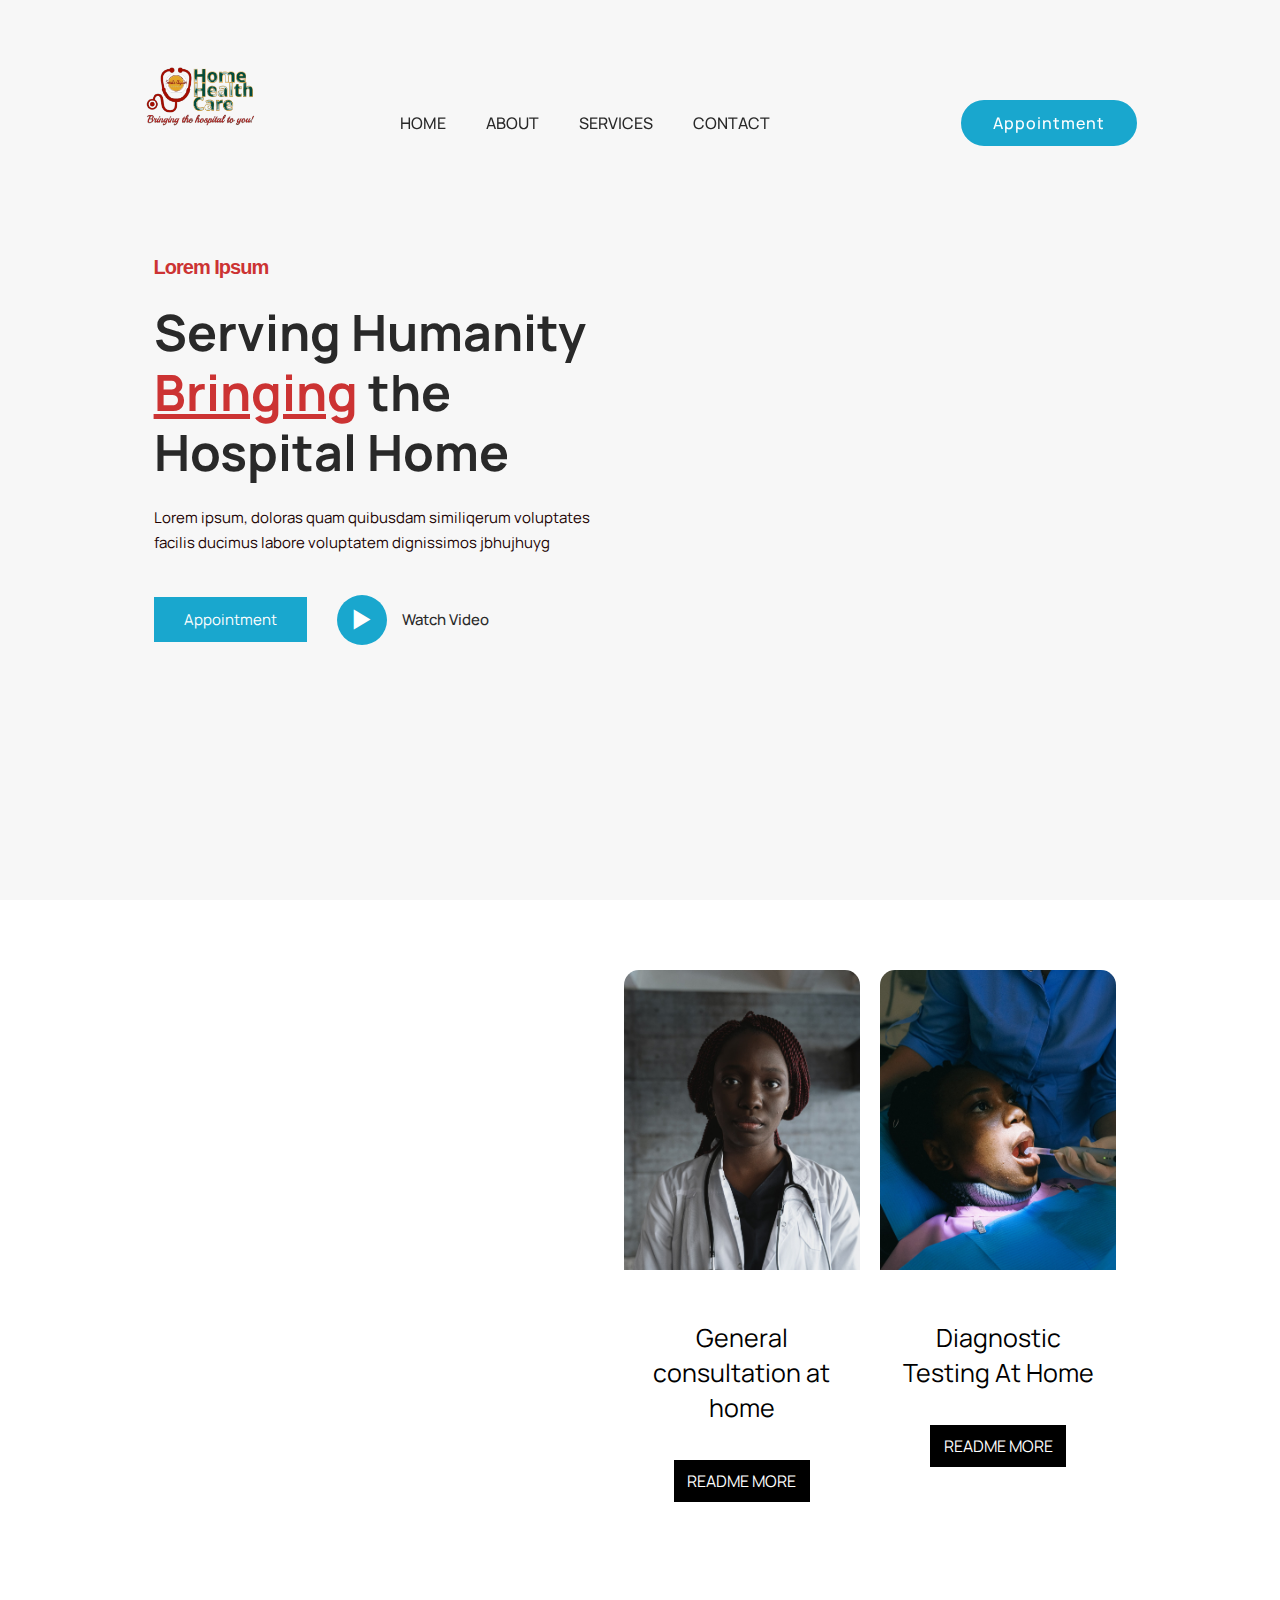
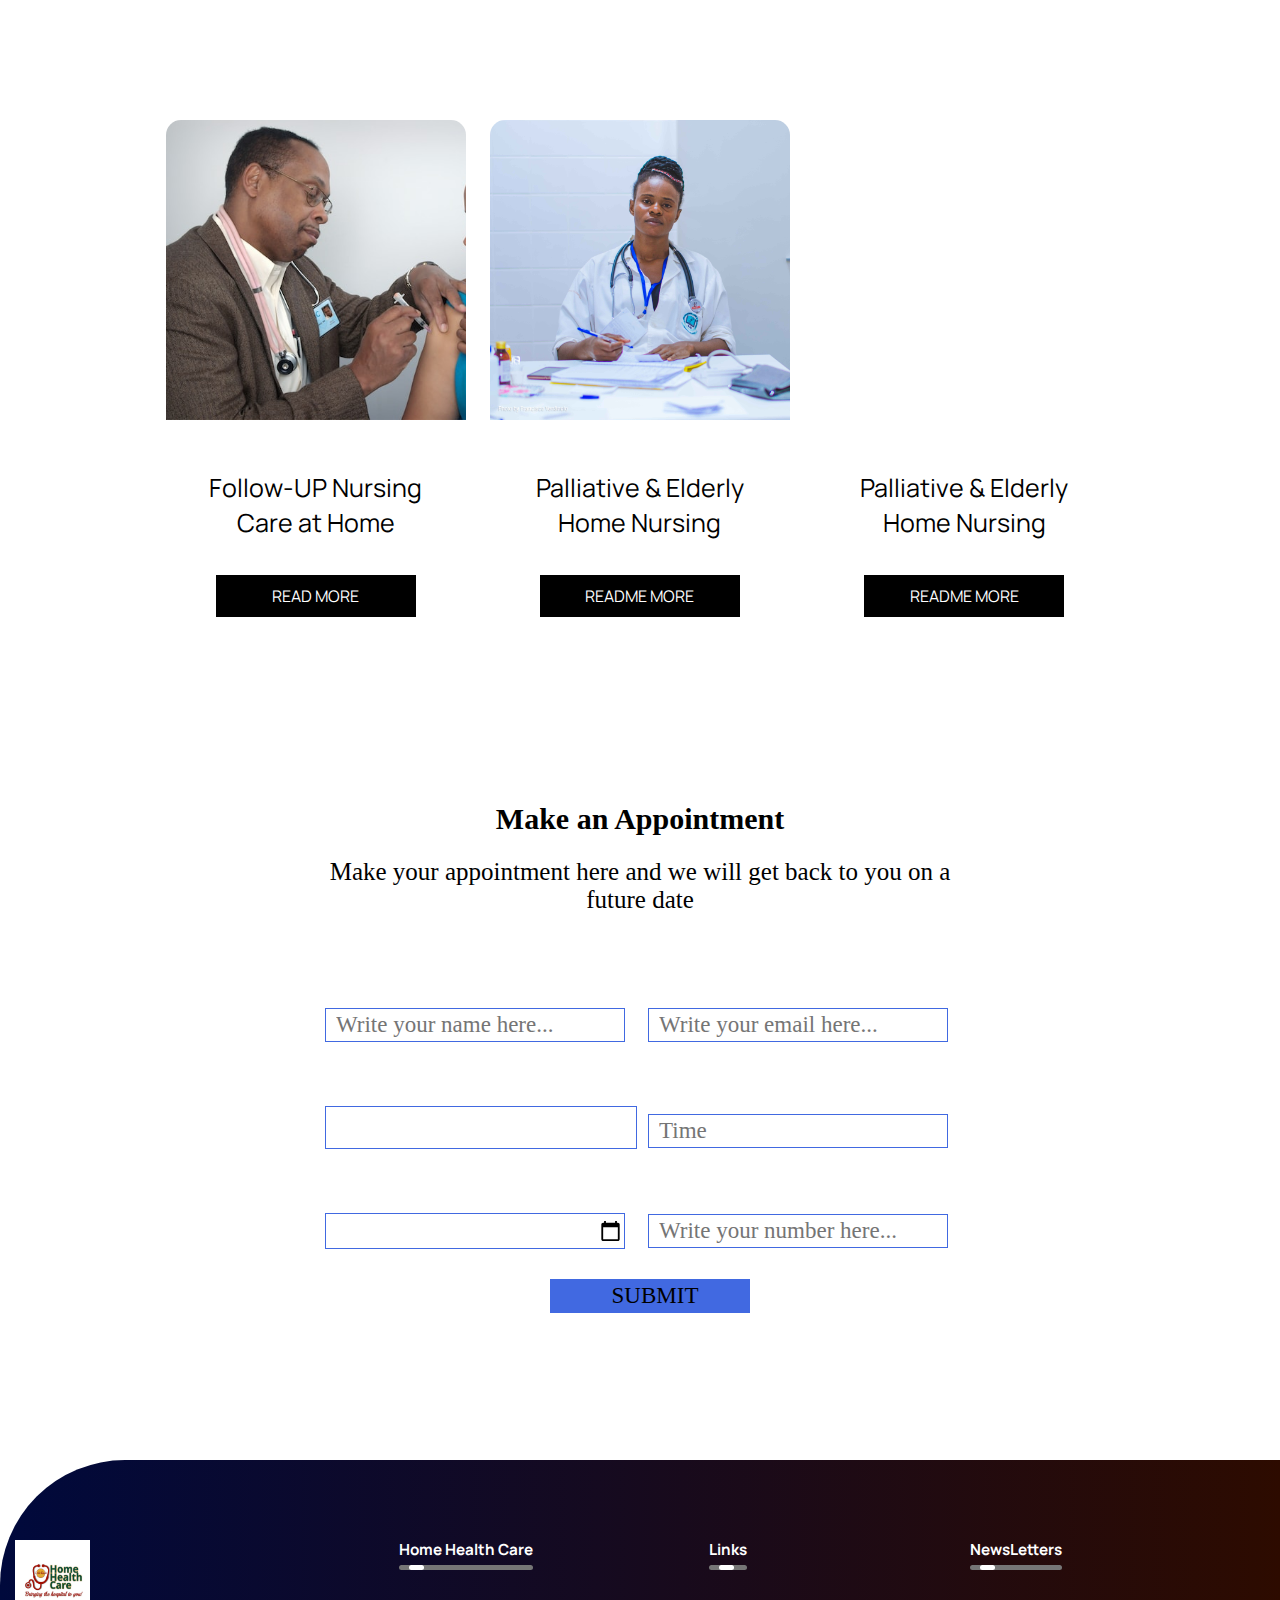
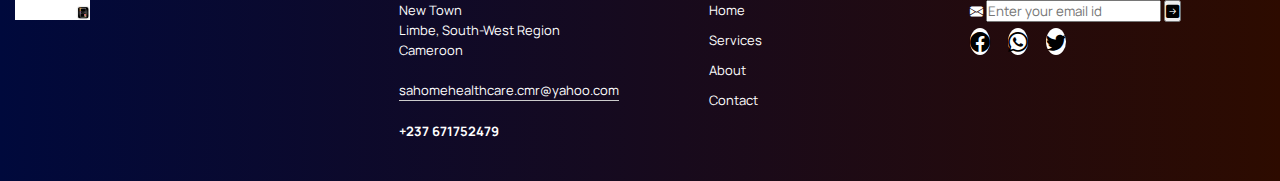
==== homeCare.html @ 4d03e2e9 "assemble-all-pages" ====
<!DOCTYPE html>
<html lang="en">
<head>
    <meta charset="UTF-8">
    <meta http-equiv="X-UA-Compatible" content="IE=edge">
    <meta name="viewport" content="width=device-width, initial-scale=1.0">
    <title>Home Page</title>
   <link rel="stylesheet" href="healthcare.css">
    
   <link href="https://cdn.jsdelivr.net/npm/bootstrap@5.3.0-alpha3/dist/css/bootstrap.min.css" rel="stylesheet" integrity="sha384-KK94CHFLLe+nY2dmCWGMq91rCGa5gtU4mk92HdvYe+M/SXH301p5ILy+dN9+nJOZ" crossorigin="anonymous">
<script src="https://cdn.jsdelivr.net/npm/bootstrap@5.3.0-alpha3/dist/js/bootstrap.bundle.min.js" integrity="sha384-ENjdO4Dr2bkBIFxQpeoTz1HIcje39Wm4jDKdf19U8gI4ddQ3GYNS7NTKfAdVQSZe" crossorigin="anonymous"></script>
   <link rel="stylesheet" href="https://cdn.jsdelivr.net/npm/bootstrap-icons@1.10.4/font/bootstrap-icons.css">
    <link rel="preconnect" href="https://fonts.googleapis.com">
    <link rel="preconnect" href="https://fonts.gstatic.com" crossorigin>
    <link href="https://fonts.googleapis.com/css2?family=Manrope:wght@200;300;400;500;600;700&family=Montserrat:wght@100;200;300&display=swap" rel="stylesheet">

    <link rel="stylesheet"
     href="https://unpkg.com/boxicons@latest/css/boxicons.min.css">
</head>
<body>
    <header> 
        <a href="#" class="logo"><img src="./images/logo rbg.png" alt=""></a>
        <ul class="navmenu">
            <li><a href="./home-page/home.html">HOME</a></li>
            <li><a href="./home-page/about.html">ABOUT</a></li>
            <li><a href="#services">SERVICES</a></li>
            <li><a href="./home-page/contact.html">CONTACT</a></li>
           
            
        </ul>
        <div class="nav-icon">
            <a href="#appointment" class="btn">Appointment</a>
            <div class="bx bx-menu" id="menu-icon"></div>
        </div>
        
    </header>


    <!--home-section-->
     <section class="home" id="">
        <div class="home-text">
            <h4>Lorem Ipsum </h4>
            <h1>Serving Humanity <span>Bringing</span> the <br> Hospital Home</h1>
            <p>Lorem ipsum, doloras quam quibusdam similiqerum voluptates facilis ducimus labore voluptatem dignissimos jbhujhuyg</p>
             
             <div class="main-btn">
                <a href="#appointment" class="btn-1" >Appointment</a>
                <a href="https://youtu.be/HvAa45mCHGQ" class="btn-2"><span><i class='bx bx-play'></i></span>Watch Video</a>
             </div>
           
           </div>
          <div class="home-img">
            <img src="./images/black-female-doctor-examining-small-boy-with-stethoscope-during-home-visit-due-covid19-pandemic.jpg"  alt="">
          </div>
        </section>
        <!-----services-->
        <section id="services" >
          <div class="container">
            <div class="video-wrapper"> 
                <video  autoplay loop muted plays-inline class="video">
                  <source src="Kampus.mp4" type="video/mp4">
                </video>
               </div>
                <div class="card">
                  <div class="card-image card-1"></div>
                    <h2></h2>
                    <p>General consultation at home</p>
                    <a href="#">README MORE</a>
                </div>
                <div class="card">
                    <div class="card-image card-2"></div>
                      <h2></h2>
                      <p>Diagnostic Testing At Home</p>
                      <a href="#">README MORE</a>
                  </div>
               </div>
               <div class="div"> 
                 <div class="card">
                   <div class="card-image card-3"></div>
                     <h2></h2>
                     <p>Follow-UP Nursing Care at Home</p>
                    <a href="#">READ MORE</a>
                 </div>
                  <div class="card">
                     <div class="card-image card-4"></div>
                      <h2></h2>
                      <p>Palliative & Elderly Home Nursing</p>
                      <a href="#">README MORE</a>
                  </div>
                  <div class="card">
                    <div class="card-image card-5"></div>
                     <h2></h2>
                     <p>Palliative & Elderly Home Nursing</p>
                     <a href="#">README MORE</a>
                 </div>
               </div>
        </section>
        <!----appointment-->
      <section class="main_bg" id="appointment">
         <div class="app">
                <div class="form-text">
                    <h1 style="color:black; font-size:30px;"><span></span>Make an Appointment <span></span></h1>
                    <p style="color:black; font-size:25px;">Make your appointment here and we will get back to you on a future date</p>
                </div>
                <div class="main-form">
                    <form action="index.php" method="get">
                        <div>
                            <span>Your full name ?</span>
                            <input type="text" name="name" id="name" placeholder="Write your name here..." required>
                        </div>
                        <div>
                            <span>Your email address ?</span>
                            <input type="email" name="name" id="name" placeholder="Write your email here..." required> 
                        </div>
                        <div>
                            <span>Services</span>
                            <select name="people" id="people" required>
                                
                                <option value="1">General Check-up</option>
                                <option value="2">Dental Check-up</option>
                                <option value="3">Blood Test</option>
                                <option value="4">Vaccination</option>
                            </select>
                        </div>
                        <div>
                            <span>What time ?</span>
                            <input type="text" name="time" id="time" placeholder="Time" required>
                        </div>
                        <div>
                            <span>What is the date ?</span>
                            <input type="date" name="date" id="date" placeholder="date" required>
                        </div>
                        <div>
                            <span>Your phone number ?</span>
                            <input type="number" name="number" id="number" placeholder="Write your number here..." required>
                        </div>
                        <div id="submit">
                            <input type="submit" value="SUBMIT" id="submit">
                        </div>
                    </form>
                </div>    
         </div>
      </section>   
        <!---footer-->
    </section>
    <footer>
   <div class="row">
       <div class="col" style="display: block;">
           <img src="healthcare.png" class="logo" style="float:left; margin-left: 0px 0px 0px 30px; height: 80px;padding-left: 5px;">
          
       </div>
       <div class="col">
           <h3>Home Health Care<div class="underline"><span></span></div></h3>
           <p>New Town</p>
           <p>Limbe, South-West Region</p>
           <p>Cameroon</p>
           <p class="email-id">sahomehealthcare.cmr@yahoo.com</p>
           <h4>+237 671752479</h4>
       </div>
       <div class="col">
           <h3>Links<div class="underline"><span></span></div></h3>
           <ol>
               <li><a href="">Home</a></li>
               <li><a href="">Services</a></li>
               <li><a href="">About</a></li>
               <li><a href="">Contact</a></li>
           </ol>
       </div>
       <div class="col">
           <h3>NewsLetters<div class="underline"><span></span></div></h3>
           <form class=".dig">
               <i class="bi bi-envelope-fill"></i>
               <input type="email" placeholder="Enter your email id" req />
               <button type="submit"><i class="bi bi-arrow-right-square-fill" style="color:black"></i></button>
           </form>
           <div class="social-icons">
               <i class="bi bi-facebook"></i>
               <i class="bi bi-whatsapp"></i>
               <i class="bi bi-twitter"></i>
           </div>
       </div>
   </div>
  <!------<hr />--->
  <!-------- <p class="copyright">Bringing the hospital home</p>---->
</footer>
</body>
</html>
---- healthcare.css ----
*{
    margin: 0;
    padding: 0;
    box-sizing: border-box;
    font-family: 'Manrope', sans-serif;
    list-style: none;
    text-decoration: none;
}
body{

}
header{
    position: fixed;
    width: 100%;
    top: 0;
    right: 0;
    z-index: 1000;
    display: flex;
    align-items: center;
    justify-content: space-between;
    padding: 25px 10%;
}
.logo img{
    max-width: 140px;
    height: auto;
}
.navmenu{
    display: flex;
}
.navmenu a{
    padding: 10px 20px;
    color: #292929;
    font-size: 16px;
    text-transform: capitalize;
    font-weight: 500;
    transition: all .42s ease;
}
.navmenu a:hover{
    color: #19A7CE;
}

.nav-icon{
    display: flex;
    align-items: center;
}
.nav-icon .btn{
    display: inline-block;
    text-transform: capitalize;
    font-size: 16px;
    font-weight: 500;
    border: 2px solid #19A7CE;
    padding: 10px 30px;
    background-color: #19A7CE;
    border-radius: 30px;
    color: #fff;
    letter-spacing: 1px;
    margin-right: 15px;
    transition: all .42s ease;
}
.nav-icon .btn:hover{
    transform: scale(1.1);
}


#menu-icon{
    font-size: 35px;
    color: black;
    cursor: pointer;
    display: none;
    
}
section{
    padding: 60px 12%;
}
.home{
    width: 100%;
    height: 100vh;
    background-color: #F7F7F7;
    background-position: center;
    display: grid;
    background-size: cover;
    grid-template-columns: repeat(2, 1fr);
    align-items: center;
    gap: 2rem;
}
.home-img img{
    max-width: 100%;
    width: 100%;
    height: auto;
}
.home-text h4{
    color: #cc3333;
    font-size: 20px;
    font-weight: 600;
    letter-spacing: -1px;
    font-family: 'Franklin Gothic Medium', 'Arial Narrow', Arial, sans-serif, cursive;
}
.home-text h1{
    font-size: 50px;
    color: #292929;
    font-weight: 700;
    line-height: 1.2;
    margin: 23px 0;
}
.home-text h1 span{
    color: #cc3333;
    text-decoration: underline;
}
.home-text  p{
   color: #200101;
   font-size: 15px;
   line-height: 25px;
   font-weight: 400;
   margin-bottom: 40px;
}
.main-btn{
    display: inline-flex;
    align-items: center;
    justify-content: center;
}
 .main-btn .btn-1{
    display: inline-block;
    color: #fff;
    font-size: 15px;
    text-transform: capitalize;
    background-color: #19A7CE;
    padding: 12px 30px;
    transition: all .42s ease;
 }
 .main-btn .btn-1:hover{
    background-color: #200101;
 }
 .btn-2{
    font-size: 15px;
    font-weight: 500;
    color: #292929;
    display: inline-flex;
    align-items: center;
    justify-content: center;
    margin-left: 30px;
 }
 .btn-2 span i{
    height: 50px;
    width: 50px;
    background: #19A7CE;
    color: #fff;
    font-size: 40px;
    display: inline-flex;
    align-items: center;
    justify-content: center;
    border-radius: 50%;
    margin-right: 15px;
    transition: all .42s ease;
 }
 .btn-2 span i:hover{
    transform: translateY(-5px);
 }

  /*Responsive section*/

    @media(max-width:945px){
        header{
            padding: 20px 3%;
            transition: .3s;
        }
    }
    @media(max-width:1140px){
        .home{
            grid-template-columns: 1fr;
            height: 100%;
        }
        header.sticky{
            background: #fff;
            padding: 10px 3%;
            box-shadow: 0 0 10px rgba(0 0 0/ 10%);
        }
        .home-text{
            padding: 50px;
            text-align: center;
        }
        section{
            padding: 90px 3%;
        }
        .home-img img{
            width: 100%;
            max-height: 600px;
        }
        .home-img{
            text-align: center;
        }
    }
    @media(max-width:855px){
        #menu-icon{
            display: block;
        }
        .navmenu{
            position: absolute;
            top: 100%;
            right: -100%;
            width: 300px;
            height: 400px;
           background-color: #19A7CE ;
            display: flex;
            flex-direction: column;
            align-items: center;
            padding: 90px 30px;
            transition: all .42s ease;
        }
        .navmenu a{
            display: block;
            margin: 5px 5px;
            transition: all .42s ease;
        }
        .navmenu a:hover{
            color: white;
            transform: translateX(-5px);
        } 
        .navmenu.open{
            right: 0;
        }
    }
/* Appointment*/
.main_bg{
    max-width: 1280px;
    height: 800px;
    display: flex;
    justify-content: center;
    align-items: center;
    margin: 0 auto;
}
.app{
    width: 650px;
}
.form{
    width: 650px;
}

.form-text{
    text-align: center;
    margin: 0 0 40px 0;
}
.form-text h1 span img{
    margin: 0 10px;

}
.form-text h1{
    color: #fff;
    font-family: 'Akaya Telivigala', cursive;
    font-size: 40px;
    margin-bottom: 20px;
}
.form-text p{
    color: #fff;
    font-family: 'Akaya Telivigala', cursive;
    font-size: large;
}

.main-form div{
    margin: 10px 10px;
    width: 300px;
    display: inline-block;
}
.main-form div input {
    width: 100%;
    font-family: 'Akaya Telivigala', cursive;
    background: none;
    border: 1px solid royalblue;;
    font-size: 23px;
    color: #fff;
    outline: none;
    padding: 3px 0 3px 10px;
    margin-top: 10px;
}
.main-form div select{
    width: 104%;
    font-family: 'Akaya Telivigala', cursive;
    background: none;
    border: 1px solid royalblue;;
    font-size: 30px;
    color: #fff;
    outline: none;
    padding: 3px 0 3px 10px;
    margin-top: 10px;
}
.main-form div span{
    width: 100%;
    font-family: 'Akaya Telivigala', cursive;
    color: #fff;
    font-size: 30px;
}

#submit{
    width: 100%;
    text-align: center;
}
#submit input{
    font-family: 'Akaya Telivigala', cursive;
    width: 200px;
    background-color: royalblue !important;
    color: black !important;
    transition: all .3s;
}
#submit input:hover{
    font-family: 'Akaya Telivigala', cursive;
    width: 200px;
    background-color: black !important;
    color: #fff !important;
}
#submit input:active{
    font-size: 25px;
    background-color: rgb(46, 20, 5) !important;
    color: #fff !important;
}


@media screen and (max-width:710px) {
    .main-form{
        text-align: center;
    }
}
/*Healthcare services */
.video-wrapper {
   width:60%;
   height:70vh;
   background-size: cover;
   overflow: hidden;;
   object-fit: fill;
  }
.video{
   /*position: absolute;*/
   min-width: 100%;
  min-height:100%;
   transform: scale(1.04);
   }
   .container{
       display: flex;
       justify-content:space-around;
      padding-bottom: 120px;
   }
   .div{
    display: flex;
    flex-direction: row;
    justify-content: space-around;
    padding-bottom: 70px;
   }
   .card{
       background-color: #fff;
       width:300px;
       height:400px;
       border-radius: 15px;
       margin: 10px;
       
   }
   .card-image{
       height: 200px;
       margin-bottom: 15px;
       background-size: cover;
       border-radius: 15px 15px 0 0;
   }
   .card-1{
      background-image: url(doctor2.png);
      height:300px;
     width:100%
   }
   .card-2{
       background-image: url(doctor.png);
       height: 300px;  
       width: 100%;
   }
   .card-3{
       background-image: url(doctor6.png);
       height:300px;
       width:100%;
   }
   .card-4{
    background-image: url(doctor7.png);
    height:300px;
    width:100%;
}
.card-5{
    background-image: url(doctor8.png);
    height:300px;
    width:100%;
}
   .card h2{
       padding: 10px;
   }
   .card p{
       padding: 15px;
       text-align:center;
       font-size: 25px;
   }
   .card a{
       background-color: black;
       color:white;
       padding: 10px 10px;
       display: block;
       text-align: center;
       margin: 20px 50px;
   }
   .card:hover{
       background-color: aqua;
       color: white;
      transform: scale(1.22);
      transition: all 1s ease;
       cursor: pointer;
   }
   *{
       margin:0;
       padding:0;
       box-sizing:0;
       >>>>>>> 88d89cd5a32864f9f90093458b8aaad66ae32982
   }
   /*Footer */
   
 footer{
    width:100%;
   bottom:0;
   background: linear-gradient(to right, #00093c,#2d0b00);
   color:#fff;
   padding: 70px 0 30px ;
   border-top-left-radius:125px;
   display: flex;
   justify-content: space-between;
   /*align-items:flex-start;*/
   font-size: 13px;
   line-height: 20px;
   }
   .row{
    width:100%;
    margin:auto;
    display: flex;
    flex-wrap:wrap;
    align-items: flex-start;
    justify-content: space-between;
   }
   .col{
    flex-basis: 25%;
    padding: 10px;
   }
   .col:nth-child(2), .col:nth-child(3){
    flex-basis: 15%;
   }
   .logo{
    float:50px;
    width:80px;
    margin-bottom: 50px;
   }
   .col h3{
    width:fit-content;
    margin-bottom: 40px;
    position: relative;
   }
.email-id{
    width:fit-content;
    border-bottom: 1px solid #ccc;
    margin:20px 0
}
ol li{
    list-style: none;
    margin-bottom: 10px;
}
ol li a{
    text-decoration: none;
    color:#fff;
}
.dig{
    padding-bottom: 15px;
    display: flex;
    align-items: center;
    justify-content: space-between;
    border-bottom: 1px solid #ccc;
    margin-bottom: 50px;
}
.dig .bi{
 font-size: 18px;
 margin-right: 15px;

}
.dig input{
    width:100%;
   background: transparent;
   color:#ccc;
   border:0;
   outline:none;
}
.dig button{
    background: transparent;
    border: 0;
    outline: none;
    cursor:pointer;
}
.dig button .bi-arrow{
    font-size: 16px;
    color:#ccc;
}
.social-icons .bi-facebook,.bi-whatsapp,.bi-twitter{
    width:90%;
    height:60px;
    border-radius: 50%;
    text-align: center;
    line-height: 40px;
    font-size: 20px;
    color:#000;
    background: #fff;
    margin-right: 15px;
    cursor: pointer;
}
hr{
    width:90%;
    border:0;
    border-bottom: 1px solid #ccc;
    margin:20px auto;
}
.underline{
    width:100%;
    height: 5px;
    background: #767676;
    border-radius: 3px;
    position: absolute;
    top:25px;
    left:0;
    overflow: hidden;
}
.underline span{
    width:15px;
    height:100%;
    background: #fff;
    border-radius: 3px;
    position: absolute;
    top:0;
    left:10px;
    animation:moving 2s linear infinite;
}
@keyframes moving{
    0%{
        left:-20%;
    }
    100%{
        left:100%;
    }
}
@media (max-width:700px){
    footer{
        bottom:unset;
    }
    .col{
        flex-basis: 100%;
       
       }
       .col:nth-child(2), .col:nth-child(3){
        flex-basis: 100%;
       }
}
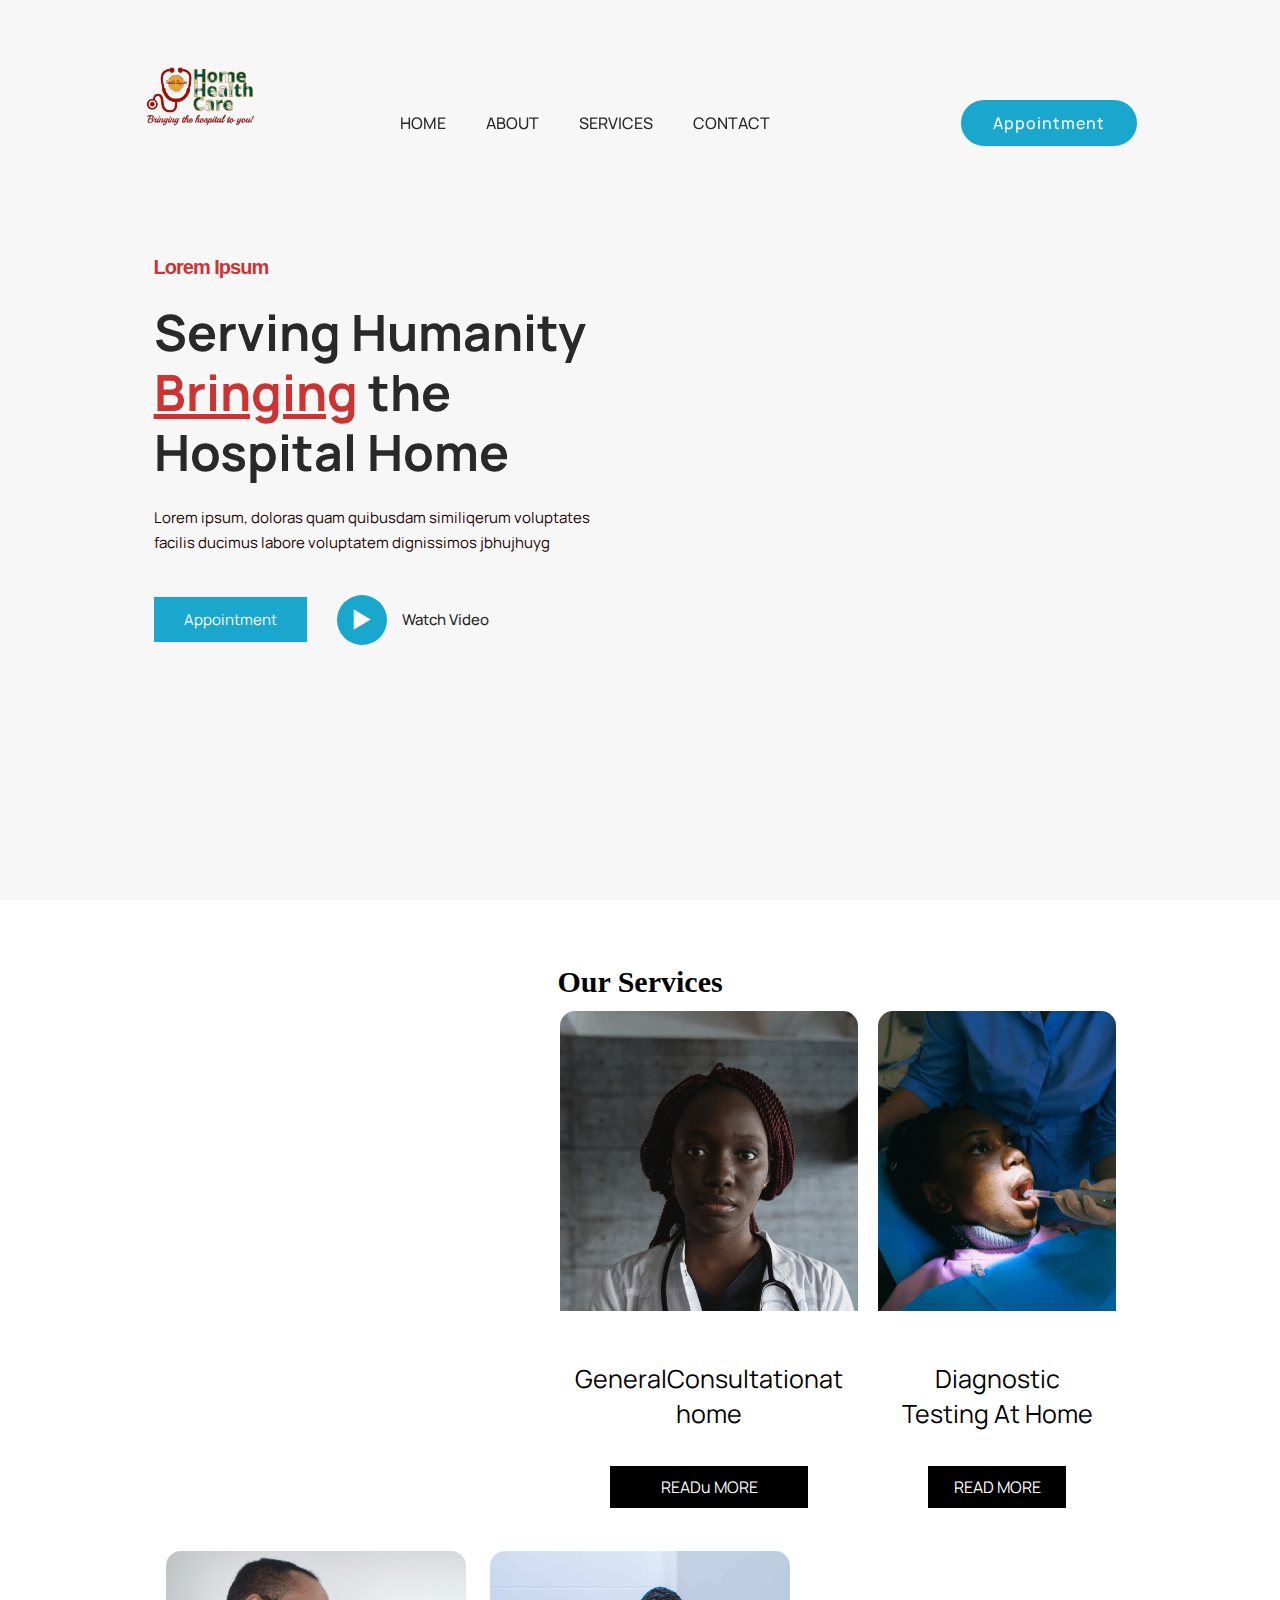
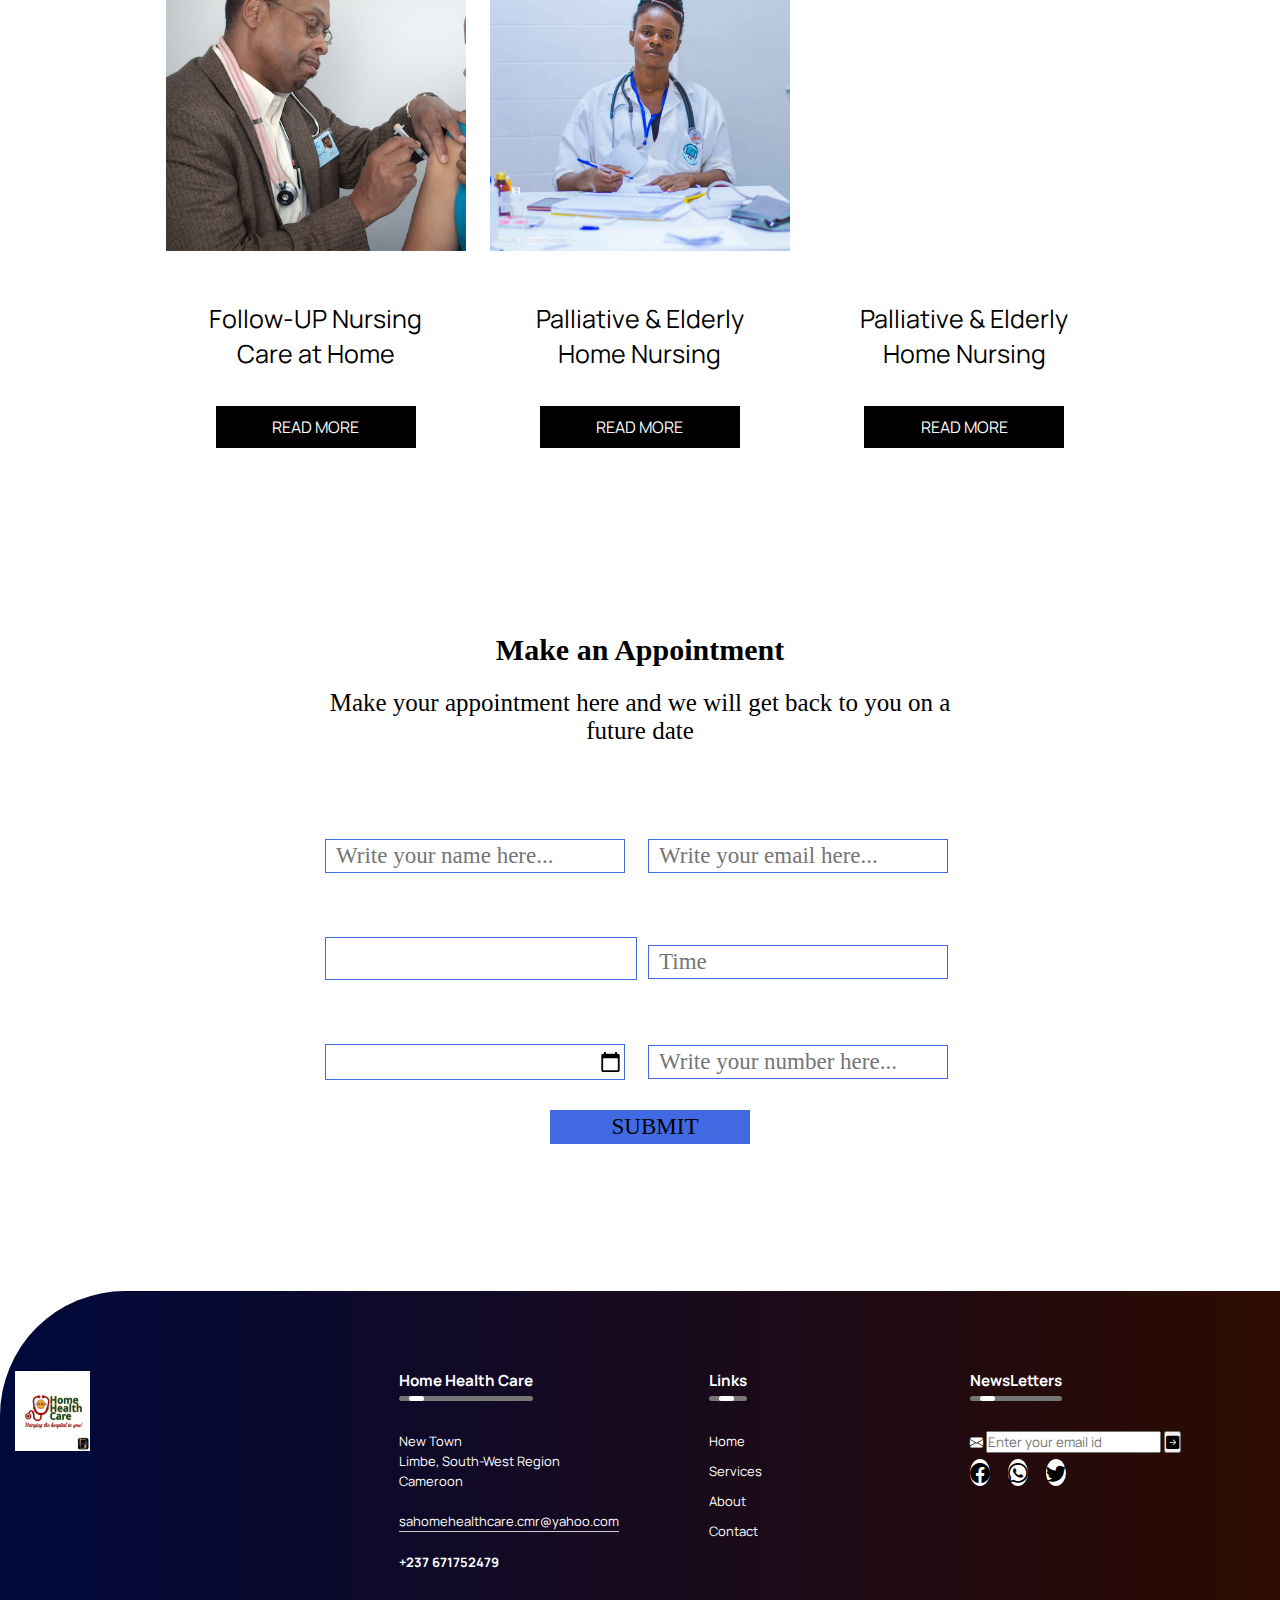
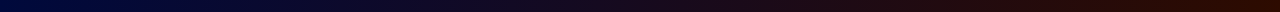
==== commit 1b093171: "modified the the view and the css" ====
--- a/homeCare.html
+++ b/homeCare.html
@@ -55,6 +55,7 @@
         </section>
         <!-----services-->
         <section id="services" >
+            <h1 style="color:black; font-size:30px; text-align: center;   font-family: 'Akaya Telivigala', cursive;" class="our" ><span></span>Our Services <span></span></h1>
           <div class="container">
             <div class="video-wrapper"> 
                 <video  autoplay loop muted plays-inline class="video">
@@ -64,14 +65,14 @@
                 <div class="card">
                   <div class="card-image card-1"></div>
                     <h2></h2>
-                    <p>General consultation at home</p>
-                    <a href="#">README MORE</a>
+                    <p>GeneralConsultationat home</p>
+                    <a href="#">READu MORE</a>
                 </div>
                 <div class="card">
                     <div class="card-image card-2"></div>
                       <h2></h2>
                       <p>Diagnostic Testing At Home</p>
-                      <a href="#">README MORE</a>
+                      <a href="#">READ MORE</a>
                   </div>
                </div>
                <div class="div"> 
@@ -85,13 +86,13 @@
                      <div class="card-image card-4"></div>
                       <h2></h2>
                       <p>Palliative & Elderly Home Nursing</p>
-                      <a href="#">README MORE</a>
+                      <a href="#">READ MORE</a>
                   </div>
                   <div class="card">
                     <div class="card-image card-5"></div>
                      <h2></h2>
                      <p>Palliative & Elderly Home Nursing</p>
-                     <a href="#">README MORE</a>
+                     <a href="#">READ MORE</a>
                  </div>
                </div>
         </section>
--- a/healthcare.css
+++ b/healthcare.css
@@ -6,9 +6,6 @@
     list-style: none;
     text-decoration: none;
 }
-body{
-
-}
 header{
     position: fixed;
     width: 100%;
@@ -26,9 +23,12 @@
 }
 .navmenu{
     display: flex;
+    
 }
 .navmenu a{
     padding: 10px 20px;
+    /*list-style:none;*/
+    text-decoration: none;
     color: #292929;
     font-size: 16px;
     text-transform: capitalize;
@@ -320,16 +320,15 @@
 }
 /*Healthcare services */
 .video-wrapper {
-   width:60%;
-   height:70vh;
-   background-size: cover;
+   width:500px;
+   height:300px;
+   /*background-size: cover;
    overflow: hidden;;
-   object-fit: fill;
+   object-fit: fill;*/
   }
-.video{
-   /*position: absolute;*/
-   min-width: 100%;
-  min-height:100%;
+.video-wrapper .video{
+   width:100%;
+   height:100%;
    transform: scale(1.04);
    }
    .container{
@@ -401,9 +400,19 @@
    .card:hover{
        background-color: aqua;
        color: white;
-      transform: scale(1.22);
+      transform: scale(1.12);
       transition: all 1s ease;
        cursor: pointer;
+   }
+   @media (max-width:768px){
+    .container {
+        width: 100%;
+        height: auto;
+      }
+      .card{
+        width: 120%;
+        height: auto;
+      }
    }
    *{
        margin:0;
